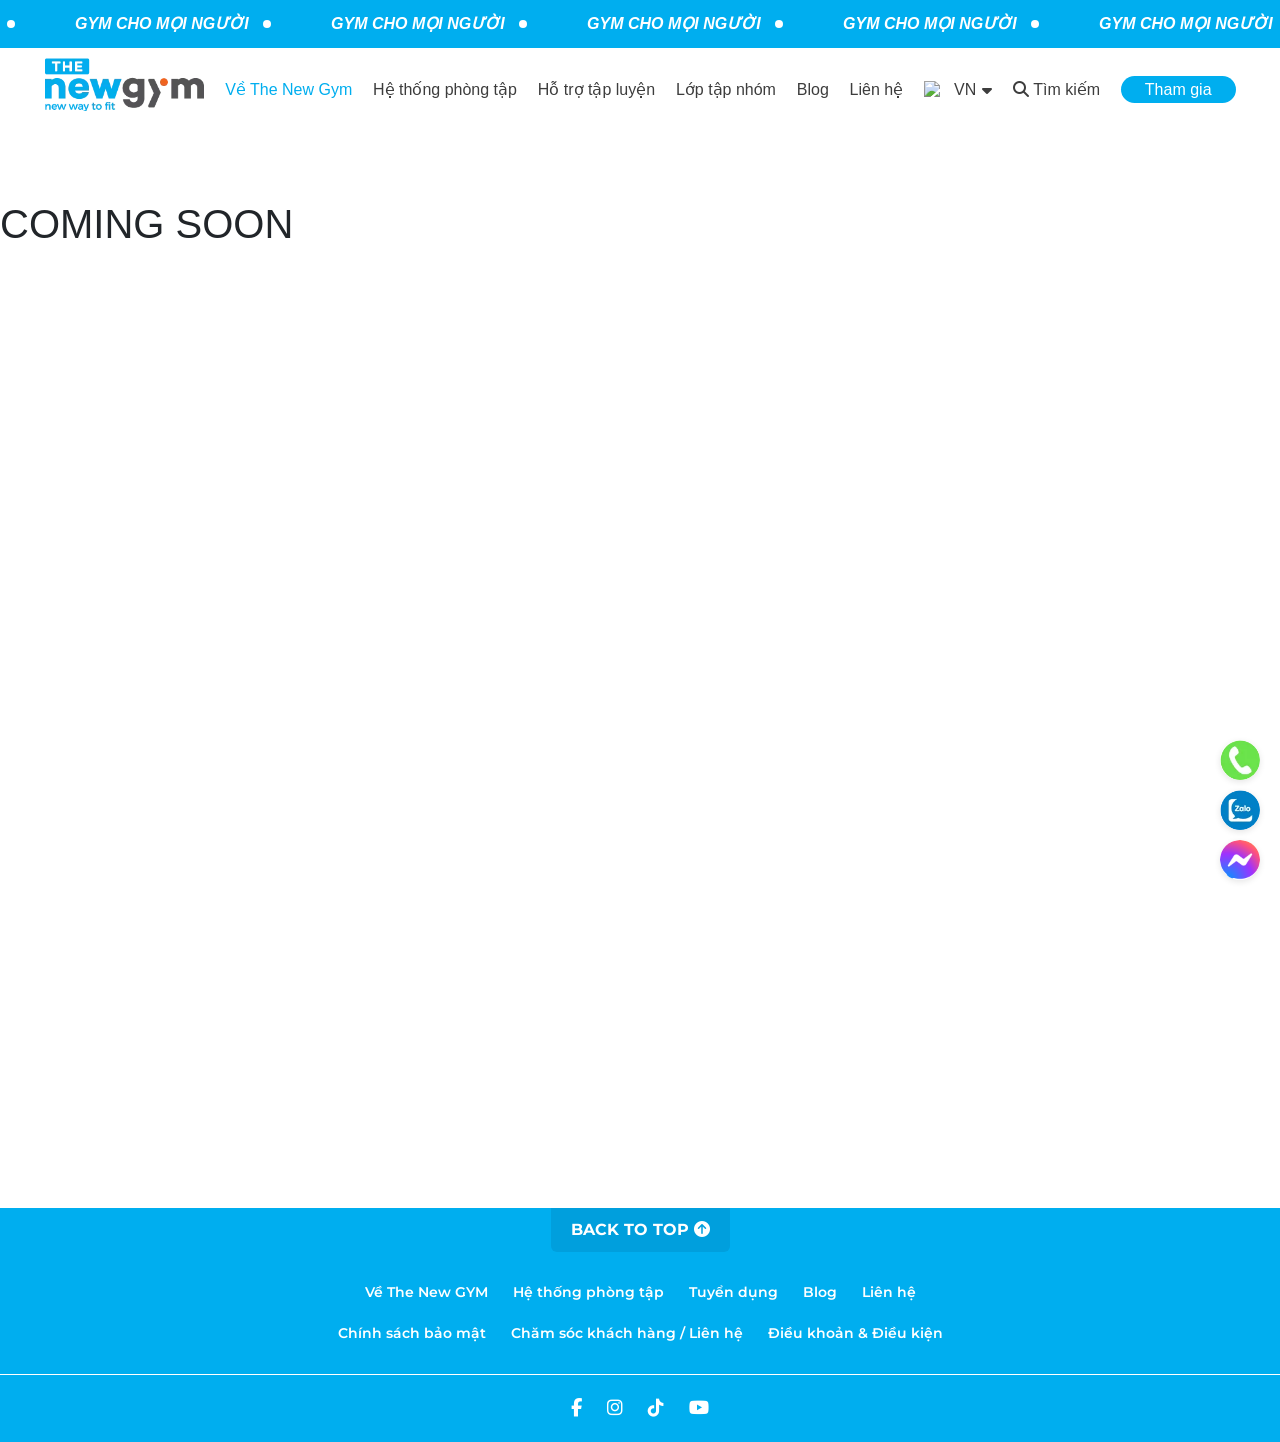
==== presentation/about.html @ 523dbd5c "Change something 1" ====
<!DOCTYPE html>
<html lang="en">
<head>
    <meta charset="UTF-8">
    <meta name="viewport" content="width=device-width, initial-scale=1.0">
    <link rel="icon" href="../assets/images/icon.jpg" type="image/x-icon">
    <title>Về The New Gym - The New Gym</title>
    <link rel="stylesheet" href="https://cdn.jsdelivr.net/npm/bootstrap@4.3.1/dist/css/bootstrap.min.css" integrity="sha384-ggOyR0iXCbMQv3Xipma34MD+dH/1fQ784/j6cY/iJTQUOhcWr7x9JvoRxT2MZw1T" crossorigin="anonymous">
    <link rel="stylesheet" href="../assets/css/main.css">
    <link rel="stylesheet" href="../assets/css/index.css">
    <!-- font -->
    <link rel="preconnect" href="https://fonts.googleapis.com">
    <link rel="preconnect" href="https://fonts.gstatic.com" crossorigin>
    <link href="https://fonts.googleapis.com/css2?family=Montserrat:ital,wght@0,100..900;1,100..900&display=swap" rel="stylesheet">
    <!-- icon -->
    <link rel="stylesheet" href="https://cdnjs.cloudflare.com/ajax/libs/font-awesome/6.7.2/css/all.min.css">
</head>
<body>
    <!-- Header -->
    <div class="containerNavbar">
        <div class="containerNavbar-banner">
            <ul class="containerNavbar-banner__list">
                <li class="containerNavbar-banner__list-item">GYM CHO MỌI NGƯỜI</li>
                <li class="containerNavbar-banner__list-item">GYM CHO MỌI NGƯỜI</li>
                <li class="containerNavbar-banner__list-item">GYM CHO MỌI NGƯỜI</li>
                <li class="containerNavbar-banner__list-item">GYM CHO MỌI NGƯỜI</li>
                <li class="containerNavbar-banner__list-item">GYM CHO MỌI NGƯỜI</li>
            </ul>
        </div>

        <div class="containerNavbar__navbar">
            <div class="containerNavbar__navbar-logo">
                <a href="../index.html">
                    <img src="../assets/images/logo.jpg" alt="Logo" class="containerNavbar__navbar-logo-img">
                </a>
            </div>

            <span class="containerNavbar__navbar-menu-list-item active"><a href="../presentation/about.html">Về The New Gym</a></span>
            <span class="containerNavbar__navbar-menu-list-item"><a href="../presentation/room.html">Hệ thống phòng tập</a></span>
            <span class="containerNavbar__navbar-menu-list-item"><a href="../presentation/support.html">Hỗ trợ tập luyện</a></span>
            <span class="containerNavbar__navbar-menu-list-item"><a href="../presentation/group.html">Lớp tập nhóm</a></span>
            <span class="containerNavbar__navbar-menu-list-item"><a href="../presentation/blog.html">Blog</a></span>
            <span class="containerNavbar__navbar-menu-list-item"><a href="../presentation/contact.html">Liên hệ</a></span>
            <span class="containerNavbar__navbar-menu-list-item vn">
                <a href="#">
                    <span class="lang-icon">
                        <img class="wpml-ls-flag" src="https://thenewgym.vn/wp-content/plugins/sitepress-multilingual-cms/res/flags/vi.svg" alt="VN flag" width="24" height="18">
                        <span>VN</span>
                        <i class="fas fa-caret-down"></i>
                    </span>
                </a>
            </span>
            
            <span class="divEn">
                <a href="#">
                    <span class="lang-icon">
                        <img class="wpml-ls-flag" src="https://thenewgym.vn/wp-content/plugins/sitepress-multilingual-cms/res/flags/en.svg" alt="" width="24" height="18">
                        <span>EN</span>
                    </span>
                </a>
            </span>

            <span class="containerNavbar__navbar-menu-list-item"><a href="../presentation/find.html">
                <i class="fa-solid fa-magnifying-glass"></i>
                Tìm kiếm</a>
            </span>

            <span class="containerNavbar__navbar-menu-list-item">
                <a class="containerNavbar__navbar-menu-list-item-btn" href="../presentation/join.html">
                    Tham gia
                </a>
            </span>

        </div>
    </div>

    <!-- Main -->
    <h1 style="height: 1000px; margin-top: 200px;">COMING SOON</h1>

    <!-- Footer -->
    <footer>
        <div class="containerFooter">
            <div id="backToTop" class="containerFooter__up">
                BACK TO TOP <i class="fas fa-arrow-circle-up"></i>
            </div>


            <div class="containerFooter__info">
                <div class="containerFooter__info-about">
                    <a href="#" class="containerFooter__info-about-item">Về The New GYM</a>
                    <a href="#" class="containerFooter__info-about-item">Hệ thống phòng tập</a>
                    <a href="#" class="containerFooter__info-about-item">Tuyển dụng</a>
                    <a href="#" class="containerFooter__info-about-item">Blog</a>
                    <a href="#" class="containerFooter__info-about-item">Liên hệ</a>
                </div>

                <div class="containerFooter__info-policy">
                    <a href="#" class="containerFooter__info-policy-item">Chính sách bảo mật</a>
                    <a href="#" class="containerFooter__info-about-item">Chăm sóc khách hàng / Liên hệ</a>
                    <a href="#" class="containerFooter__info-about-item">Điều khoản & Điều kiện</a>
                </div>
            </div>

            <div class="containerFooter__social">
                <div class="containerFooter__social-list">
                    <a href="#" class="containerFooter__social-item"><i class="fab fa-facebook-f"></i></a>
                    <a href="#" class="containerFooter__social-item"><i class="fab fa-instagram"></i></a>
                    <a href="#" class="containerFooter__social-item"><i class="fab fa-tiktok"></i></a>
                    <a href="#" class="containerFooter__social-item"><i class="fab fa-youtube"></i></a>
                </div>
            </div>
    </footer>

    <div class="floating-contact">
        <a href="#" target="_blank" class="icon phone">
            <img src="../assets/images/icons/phone.jpg" alt="Phone" />
        </a>
        <a href="#" target="_blank" class="icon zalo">
            <img src="../assets/images/icons/zalo.jpg" alt="Zalo" />
        </a>
        <a href="#" target="_blank" class="icon messenger">
            <img src="../assets/images/icons/messenger.jpg" alt="Messenger" />
        </a>
    </div>

    <script>
       document.getElementById("backToTop").addEventListener("click", function () {
        let scrollStep = -window.scrollY / 50;
        let scrollInterval = setInterval(function () {
                if (window.scrollY != 0) {
                    window.scrollBy(0, scrollStep);
                } else {
                    clearInterval(scrollInterval);
                }
            }, 10);
        });
    </script>
</body>
</html>
---- assets/css/main.css ----
*{
    padding: 0;
    margin: 0;
    box-sizing: border-box;
}

html {
    font-family: "Montserrat", sans-serif !important;
    scroll-behavior: smooth;
}

:root {
    --primary-color: #00aeef;
    --second-color: #99c100;
    --text-color: #3d3d3d;
    --white-color: #ffffff;
    --black-color: #000000;
}

select:focus,
select:active {
  outline: none;
  background-color: white !important;
  color: black !important;
}

.btnPrimary {
    background-color: var(--primary-color);
    color: var(--white-color);
    padding: 5px 24px;
    border-radius: 999px;
    font-weight: 500;
}

.btnPrimary:hover {
    background-color: var(--second-color);
    color: var(--white-color);
    text-decoration: none;
}

.btnPrimary.normal {
    background-color: var(--white-color);
    color: var(--primary-color);
}

.btnPrimary.normal:hover {
    background-color: var(--second-color);
    color: var(--white-color);
    text-decoration: none;
}

/* Nav */
/* Navbar */
.containerNavbar {
    display: block;
    height: 125px;
    position: fixed;
    top: 0px;
    z-index: 100;
    width: 100%;
}

.containerNavbar-banner__list {
    display: flex;
    padding: 20px 0;
    justify-content: space-around;
    font-style: italic;
    background-color: var(--primary-color);
    color: var(--white-color);
    font-weight: bold;
    list-style: none;
    line-height: 0.5;
    margin-bottom: 0;
}

.containerNavbar-banner__list-item {
    display: flex;
    gap: 60px;
}

.containerNavbar-banner__list-item::before {
    display: block;
    border-radius: 999999px;
    background-color: #fff;
    width: 7.6px;
    height: 7.6px;
    content: "";
}

.containerNavbar__navbar {
    display: flex;
    width: 100%;
    padding: 10px 34px;
    justify-content: space-around;
    background-color: var(--white-color);
}

.containerNavbar__navbar-logo-img {
    width: 160px;
    height: 53px;
    object-fit: contain;
}

.divEn {
    display: none;
}

.containerNavbar__navbar-menu-list-item.active a {
  color: var(--primary-color);
}

.containerNavbar__navbar-menu-list-item.vn {
    position: relative;
}

.divEn {
    display: none;
    position: absolute;
    top: 82%;
    right: 20%;
    background: var(--white-color);
    border: 1px solid #ddd;
    border-radius: 4px;
    min-width: 60px;
    box-shadow: 0 2px 8px rgba(0,0,0,0.08);
    z-index: 10;
    padding: 4px 0;
    text-align: center;
}

.divEn a:hover {
    text-decoration: none;
}

.divEn::before {
    content: "";
    display: block;
    position: absolute;
    top: -18%;
    left: 0;
    width: 100%;
    height: 15px;
    background: transparent;
    pointer-events: auto;
}

.containerNavbar__navbar-menu-list-item.vn:hover + .divEn,
.divEn:hover {
    display: block;
}

.divEn a {
    display: block;
    padding: 6px 12px;
    color: var(--text-color);
    text-decoration: none;
}

.divEn a:hover {
    background: #f5f5f5;
}


.containerNavbar__navbar-menu-list-item a {
    text-decoration: none;
    color: var(--text-color);
    line-height: 4;
    font-weight: 500;
}

.containerNavbar__navbar-menu-list-item a:hover {
    color: var(--primary-color);
    text-decoration: none;
    cursor: pointer;
}

.containerNavbar__navbar-menu-list-item-btn{
    background-color: var(--primary-color);
    color: var(--white-color) !important;
    padding: 5px 24px;
    border-radius: 999px;
}

.containerNavbar__navbar-menu-list-item-btn:hover {
    background-color: var(--second-color);
    text-decoration: none;
}

.lang-icon {
  display: flex;
  align-items: center;
  gap: 6px; 
}

.lang-icon img {
  display: inline-block;
  vertical-align: middle;
}

/* Footer */
/* Footer */
footer {
  background-color: #00aeef; 
  color: white;
  text-align: center;
  padding-bottom: 20px;
  font-family: 'Montserrat', sans-serif;
}

.containerFooter__up {
  background-color: #009fdd;
  display: inline-block;
  padding: 10px 20px;
  border-bottom-left-radius: 6px;
  border-bottom-right-radius: 6px;
  font-weight: bold;
  margin-bottom: 30px;
  cursor: pointer;
}

.containerFooter__info {
  display: flex;
  flex-direction: column;
  gap: 20px;
  align-items: center;
  padding-bottom: 30px;
  border-bottom: 1px solid var(--white-color);
}

.containerFooter__info-about,
.containerFooter__info-policy {
  display: flex;
  flex-wrap: wrap;
  gap: 25px;
  justify-content: center;
}

.containerFooter__info-about-item,
.containerFooter__info-policy-item {
  color: white;
  text-decoration: none;
  font-weight: 600;
  font-size: 14px;
}

.containerFooter__info-about-item:hover,
.containerFooter__info-policy-item:hover {
  text-decoration: none;
  color: var(--second-color);
}

.containerFooter__social {
  margin-top: 20px;
}

.containerFooter__social-list {
  display: flex;
  justify-content: center;
  gap: 25px;
}

.containerFooter__social-item {
  color: white;
  font-size: 18px;
  transition: transform 0.2s ease;
}

.containerFooter__social-item:hover {
  transform: scale(1.2);
}

/* Multibar */
.floating-contact {
  position: fixed;
  bottom: -50px;
  right: 20px;
  transform: translateY(-50%);
  z-index: 999;
  display: flex;
  flex-direction: column;
  gap: 10px;
}

.floating-contact .icon {
  width: 40px;
  height: 40px;
  display: flex;
  justify-content: center;
  align-items: center;
  background-color: transparent;
  padding: 0;
  border-radius: 50%;
  overflow: hidden;
  box-shadow: 0 2px 6px rgba(0, 0, 0, 0.1);
  transition: transform 0.2s ease;
}

.floating-contact .icon img {
  width: 100%;
  height: 100%;
  object-fit: cover;
}

.floating-contact .icon:hover {
  transform: scale(1.1);
}
---- assets/css/index.css ----
/* Main */
.containerFirst-banner {
    margin-top: 120px;
    width: 100%;
}

.containerFirst-content {
    display: flex;
    flex-direction: column;
    position: relative;
    background-color: #e0f6fe;
    height: auto;
}

.containerFirst-content__address {
    display: block;
    padding: 20px 17px;
    position: absolute;
    background: linear-gradient(180deg, #057b9f -32.73%, #00aeef 57.27%, #00aeef 108.51%, #057b9f 140.65%);
    border-radius: 8px;
    top: -64px;
    left: 50%;
    transform: translateX(-50%);
    width: 470px;
    height: auto;
    text-align: center;
}

.containerFirst-content__address-title {
    color: var(--white-color);
}

.containerFirst-content__address-selectMenu {
    display: flex;
    margin-top: 10px;
    padding: 12px 17px;
    background-color: var(--white-color);
    border-radius: 999px;
}

.containerFirst-content__address-select {
    border: none;
    border-radius: 999px;
    flex: 1;
    margin-right: 10px;
}

.containerFirst-content__slogan {
    margin: 90px 280px 0;
    padding: 0 75px;
    text-align: center;
}

.containerFirst-content__slogan-title {
    font-weight: 700;
    color: #525252;
}

.containerFirst-content__slogan-des {
    font-size: 14px;
    text-align: center;
    text-justify: inter-word;
}


.containerFirst-content__package.row {
    margin: 30px 280px 60px;
    padding: 0 75px;
    display: flex;
}

.containerFirst-content__package-item {
    display: block;
    padding: 20px;
    border: 1px solid #fff;
    background: linear-gradient(167deg, #013641 -41.96%, #009fc2 98.33%);
    color: var(--white-color);
    border-radius: 10px;
}

.containerFirst-content__package-item.normal {
    background: var(--white-color);
    border: 1px solid var(--black-color);
    color: var(--text-color);
}

.containerFirst-content__package-item-head {
    display: flex;
    width: 100%;
    font-weight: 500;
    justify-content: space-between;
    margin-bottom: 30px;
}

.containerFirst-content__package-item-head-title {
    font-size: 30px;
    flex: 1;
}

.containerFirst-content__package-item-head-des {
    display: flex;
    align-items: center;
    padding: 3px 6px;
    color: var(--black-color);
    background-color: var(--second-color);
    font-size: 12px;
    border-radius: 4px;
    position: relative;
    top: 8px;
}

.containerFirst-content__package-item-body-price-number,
.containerFirst-content__package-item-body-price-unit {
    font-size: 34px;
    color: var(--second-color);
    font-weight: 500;
}

.containerFirst-content__package-item-body-price-unit {
    position: relative;
    top: -10px;
    font-size: 24px;
}

.containerFirst-content__package-item-body-des {
    display: flex;
    align-items: center;
    justify-content: center;
    border-top: 1px solid var(--white-color);
    border-bottom: 1px solid var(--white-color);
    margin: 17px 0;
    font-size: 14px;
    margin-bottom: 0;
}

.containerFirst-content__package-item-body-des.normal {
    border-top: 1px solid var(--black-color);
    border-bottom: 1px solid var(--black-color);
    padding: 10px 0;
}

.containerFirst-content__package-item-footer {
    margin-top: 20px;
    display: flex;
    justify-content: space-between;
    align-items: center;
}

.containerFirst-content__package-item-footer-detail {
    color: var(--white-color);
}

.containerFirst-content__package-item-footer-detail.normal {
    color: var(--black-color);
}

.containerFirst-content__package-item-footer-detail:hover {
    color: var(--second-color);
}

.containerSecond-content {
    padding: 40px 0 51px;
    display: flex;
    flex-direction: column;
    width: 100%;
    align-items: center;
}

.containerSecond-content__item {
    display: flex;
    width: 1000px;
    margin: 0 60px 70px;
    padding: 0 17px;
}

.containerSecond-content__item:last-child {
    margin-bottom: 10px;
}

.containerSecond-content__item.reverse {
    flex-direction: row-reverse;
}

.containerSecond-content__item-des {
    display: flex;
    flex-direction: column;
    justify-content: center;
    flex: 1;
    padding: 0 50px;
}

.containerSecond-content__item-des-title {
    font-size: 28px;
    font-weight: 700;
    color: var(--text-color);
}

.containerSecond-content__item-des-content {
    color: #3d3d3d;
    font-size: 14px;
    margin: 20px 0;
}

.containerSecond-content__item-des-more {
    width: 131px;
    padding-bottom: 5px;
    border-bottom: 1px solid var(--primary-color);
    font-weight: 700;
}

.containerSecond-content__item-des-more-link:hover {
    text-decoration: none;
}


.containerSecond-content__item-img img {
    width: 350px;
    height: 350px;
    object-fit: cover;
    border-radius: 8px;
}
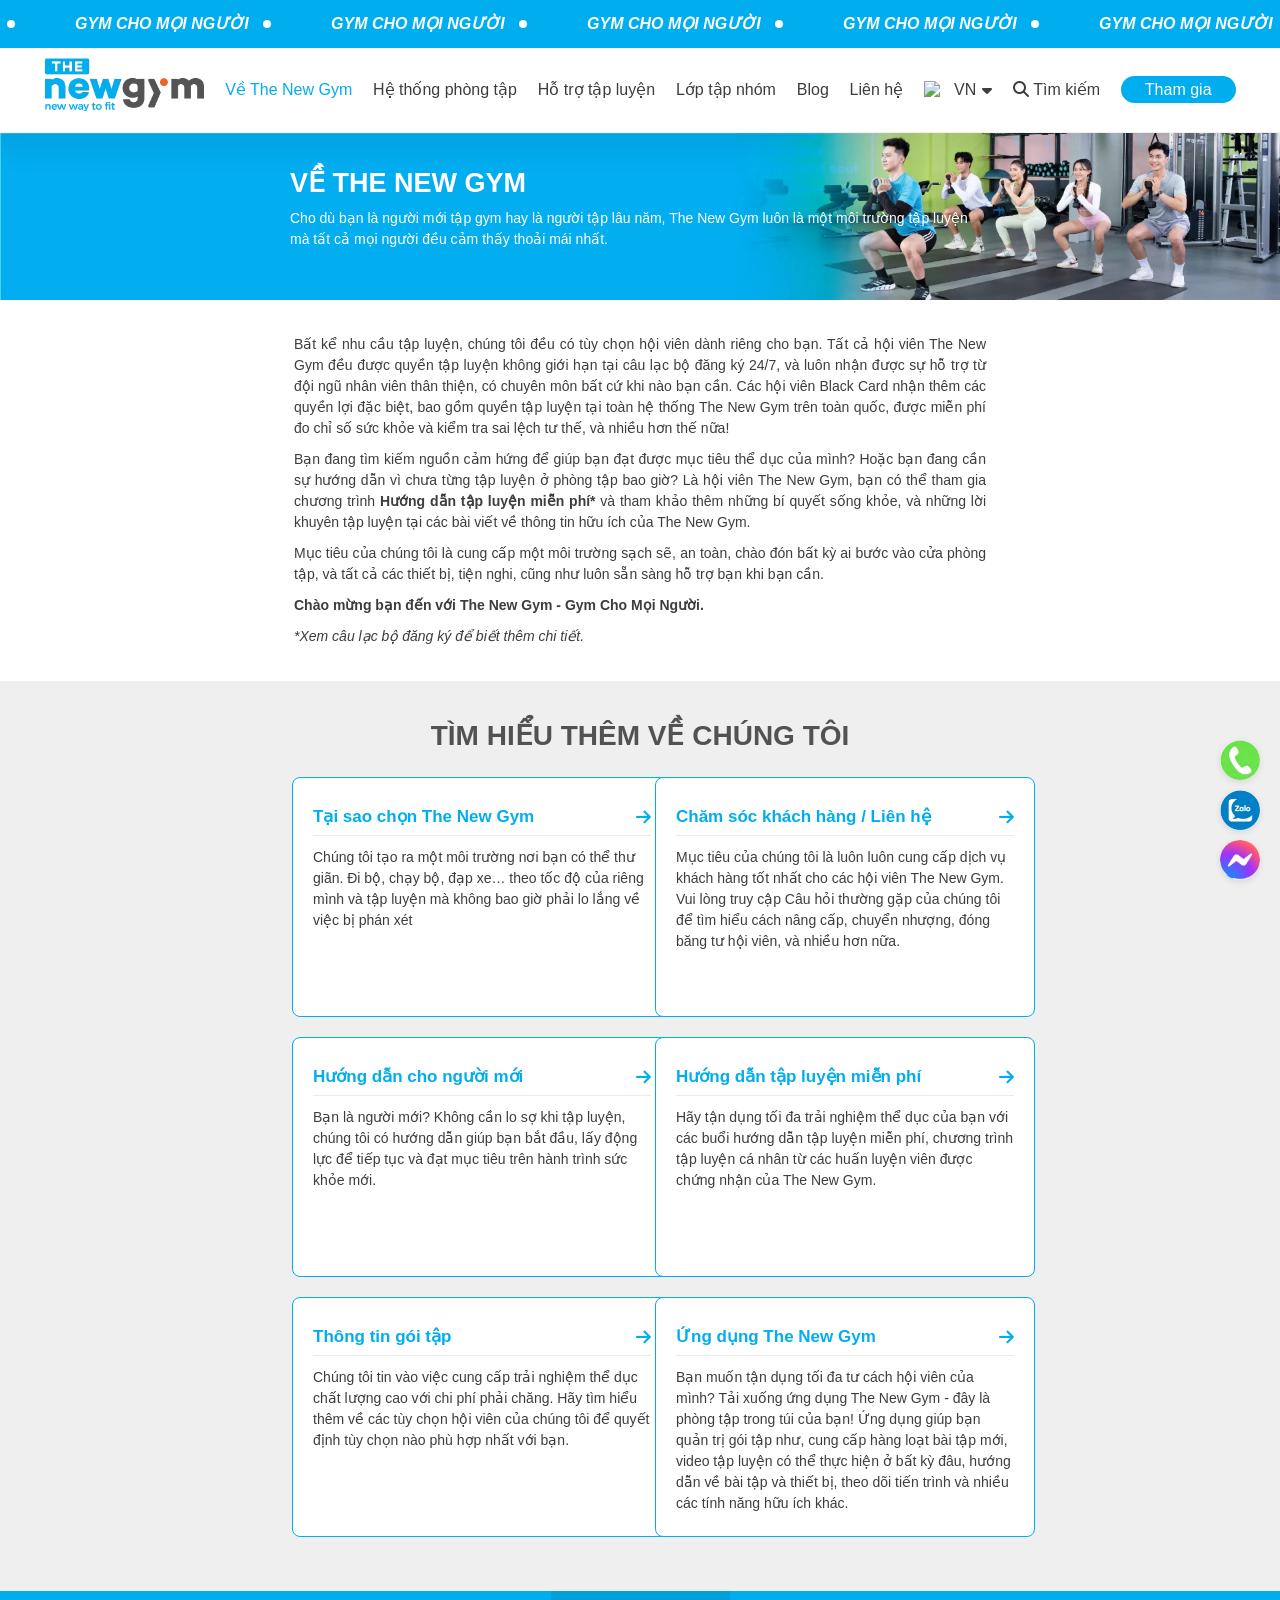
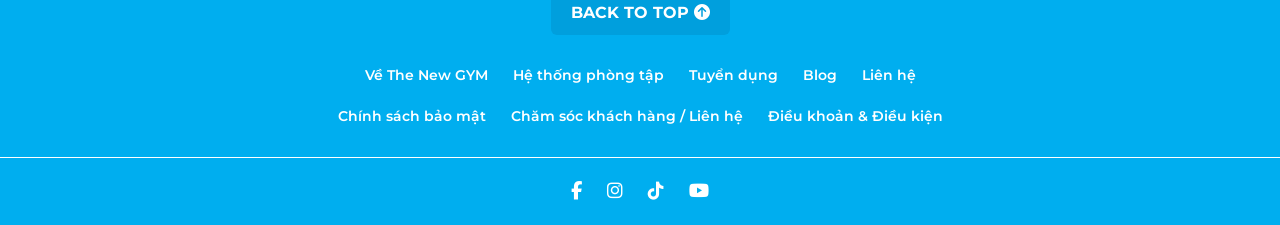
==== commit fb2f78a5: "Add About" ====
--- a/presentation/about.html
+++ b/presentation/about.html
@@ -7,7 +7,7 @@
     <title>Về The New Gym - The New Gym</title>
     <link rel="stylesheet" href="https://cdn.jsdelivr.net/npm/bootstrap@4.3.1/dist/css/bootstrap.min.css" integrity="sha384-ggOyR0iXCbMQv3Xipma34MD+dH/1fQ784/j6cY/iJTQUOhcWr7x9JvoRxT2MZw1T" crossorigin="anonymous">
     <link rel="stylesheet" href="../assets/css/main.css">
-    <link rel="stylesheet" href="../assets/css/index.css">
+    <link rel="stylesheet" href="../assets/css/about.css">
     <!-- font -->
     <link rel="preconnect" href="https://fonts.googleapis.com">
     <link rel="preconnect" href="https://fonts.gstatic.com" crossorigin>
@@ -75,7 +75,140 @@
     </div>
 
     <!-- Main -->
-    <h1 style="height: 1000px; margin-top: 200px;">COMING SOON</h1>
+    <div class="containerNewGym">
+        <div class="containerFirst">
+            <div class="containerFirst__banner">
+                <img src="../assets/images/about/about.jpg" alt="Banner" class="containerFirst__banner-img">
+            </div>
+
+            <div class="containerFirst__content">
+                <h1 class="containerFirst-content__title">VỀ THE NEW GYM</h1>
+                <p class="containerFirst-content__text">
+                    Cho dù bạn là người mới tập gym hay là người tập lâu năm, The New Gym luôn là một môi trường tập luyện mà tất cả mọi người đều cảm thấy thoải mái nhất.
+                </p>
+            </div>
+        </div>
+
+        <div class="containerSecond">
+            <p class="containerSecond__text">
+                Bất kể nhu cầu tập luyện, chúng tôi đều có tùy chọn hội viên dành riêng cho bạn. Tất cả hội viên The New Gym đều được quyền tập luyện không giới hạn tại câu lạc bộ đăng ký 24/7, và luôn nhận được sự hỗ trợ từ đội ngũ nhân viên thân thiện, có chuyên môn bất cứ khi nào bạn cần. Các hội viên Black Card nhận thêm các quyền lợi đặc biệt, bao gồm quyền tập luyện tại toàn hệ thống The New Gym trên toàn quốc, được miễn phí đo chỉ số sức khỏe và kiểm tra sai lệch tư thế, và nhiều hơn thế nữa!
+            </p>
+
+            <p class="containerSecond__text">
+                Bạn đang tìm kiếm nguồn cảm hứng để giúp bạn đạt được mục tiêu thể dục của mình? Hoặc bạn đang cần sự hướng dẫn vì chưa từng tập luyện ở phòng tập bao giờ? Là hội viên The New Gym, bạn có thể tham gia chương trình <b>Hướng dẫn tập luyện miễn phí*</b> và tham khảo thêm những bí quyết sống khỏe, và những lời khuyên tập luyện tại các bài viết về thông tin hữu ích của The New Gym.
+            </p>
+
+            <p class="containerSecond__text">
+                Mục tiêu của chúng tôi là cung cấp một môi trường sạch sẽ, an toàn, chào đón bất kỳ ai bước vào cửa phòng tập, và tất cả các thiết bị, tiện nghi, cũng như luôn sẵn sàng hỗ trợ bạn khi bạn cần.
+            </p>
+
+            <p class="containerSecond__text">
+                <b>Chào mừng bạn đến với The New Gym - Gym Cho Mọi Người.</b>
+            </p>
+
+            <p class="containerSecond__text">
+                <i>*Xem câu lạc bộ đăng ký để biết thêm chi tiết.</i>
+            </p>
+        </div>
+
+        <div class="containerThird">
+            <div class="containerThird__title">
+                <span>TÌM HIỂU THÊM VỀ CHÚNG TÔI</span>
+            </div>
+
+            <div class="containerThird__package row">
+                <div class="col-lg-6">
+                    <div class="containerThird__package-item">
+                        <div class="containerThird__package-item-head">
+                            <p class="containerThird__package-iten-head-p">Tại sao chọn The New Gym</p>
+                            <i class="fas fa-arrow-right"></i>
+                        </div>
+
+                        <div class="containerThird__package-item-body">
+                            <p class="containerThird__package-item-body-text">
+                                Chúng tôi tạo ra một môi trường nơi bạn có thể thư giãn. Đi bộ, chạy bộ, đạp xe… theo tốc độ của riêng mình và tập luyện mà không bao giờ phải lo lắng về việc bị phán xét
+                            </p>
+                        </div>
+                    </div>
+                </div>
+
+                <div class="col-lg-6">
+                    <div class="containerThird__package-item">
+                        <div class="containerThird__package-item-head">
+                            <p class="containerThird__package-iten-head-p">Chăm sóc khách hàng / Liên hệ</p>
+                            <i class="fas fa-arrow-right"></i>
+                        </div>
+
+                        <div class="containerThird__package-item-body">
+                            <p class="containerThird__package-item-body-text">
+                                Mục tiêu của chúng tôi là luôn luôn cung cấp dịch vụ khách hàng tốt nhất cho các hội viên The New Gym. Vui lòng truy cập Câu hỏi thường gặp của chúng tôi để tìm hiểu cách nâng cấp, chuyển nhượng, đóng băng tư hội viên, và nhiều hơn nữa.
+                            </p>
+                        </div>
+                    </div>
+                </div>
+
+                <div class="col-lg-6">
+                    <div class="containerThird__package-item">
+                        <div class="containerThird__package-item-head">
+                            <p class="containerThird__package-iten-head-p">Hướng dẫn cho người mới</p>
+                            <i class="fas fa-arrow-right"></i>
+                        </div>
+
+                        <div class="containerThird__package-item-body">
+                            <p class="containerThird__package-item-body-text">
+								Bạn là người mới? Không cần lo sợ khi tập luyện, chúng tôi có hướng dẫn giúp bạn bắt đầu, lấy động lực để tiếp tục và đạt mục tiêu trên hành trình sức khỏe mới.
+                            </p>
+                        </div>
+                    </div>
+                </div>
+
+                <div class="col-lg-6">
+                    <div class="containerThird__package-item">
+                        <div class="containerThird__package-item-head">
+                            <p class="containerThird__package-iten-head-p">Hướng dẫn tập luyện miễn phí</p>
+                            <i class="fas fa-arrow-right"></i>
+                        </div>
+
+                        <div class="containerThird__package-item-body">
+                            <p class="containerThird__package-item-body-text">
+								Hãy tận dụng tối đa trải nghiệm thể dục của bạn với các buổi hướng dẫn tập luyện miễn phí, chương trình tập luyện cá nhân từ các huấn luyện viên được chứng nhận của The New Gym.							                            
+                            </p>
+                        </div>
+                    </div>
+                </div>
+
+                <div class="col-lg-6">
+                    <div class="containerThird__package-item">
+                        <div class="containerThird__package-item-head">
+                            <p class="containerThird__package-iten-head-p">Thông tin gói tập</p>
+                            <i class="fas fa-arrow-right"></i>
+                        </div>
+
+                        <div class="containerThird__package-item-body">
+                            <p class="containerThird__package-item-body-text">
+								Chúng tôi tin vào việc cung cấp trải nghiệm thể dục chất lượng cao với chi phí phải chăng. Hãy tìm hiểu thêm về các tùy chọn hội viên của chúng tôi để quyết định tùy chọn nào phù hợp nhất với bạn.							
+                            </p>
+                        </div>
+                    </div>
+                </div>
+
+                <div class="col-lg-6">
+                    <div class="containerThird__package-item">
+                        <div class="containerThird__package-item-head">
+                            <p class="containerThird__package-iten-head-p">Ứng dụng The New Gym</p>
+                            <i class="fas fa-arrow-right"></i>
+                        </div>
+
+                        <div class="containerThird__package-item-body">
+                            <p class="containerThird__package-item-body-text">
+								Bạn muốn tận dụng tối đa tư cách hội viên của mình? Tải xuống ứng dụng The New Gym - đây là phòng tập trong túi của bạn! Ứng dụng giúp bạn quản trị gói tập như, cung cấp hàng loạt bài tập mới, video tập luyện có thể thực hiện ở bất kỳ đâu, hướng dẫn về bài tập và thiết bị, theo dõi tiến trình và nhiều các tính năng hữu ích khác.
+                            </p>
+                        </div>
+                    </div>
+                </div>
+            </div>
+        </div>
+    </div>
 
     <!-- Footer -->
     <footer>
--- a/assets/css/main.css
+++ b/assets/css/main.css
@@ -54,6 +54,7 @@
 .containerNavbar {
     display: block;
     height: 125px;
+    box-shadow: 4px 4px 32px 16px rgba(0, 0, 0, .08);
     position: fixed;
     top: 0px;
     z-index: 100;
--- a/assets/css/about.css
+++ b/assets/css/about.css
@@ -0,0 +1,117 @@
+/* Container First */
+.containerFirst {
+    margin-top: 133px;
+    width: 100%;
+    position: relative;
+}
+
+.containerFirst__banner-img {
+    width: 100%;
+    height: auto;
+}
+
+.containerFirst__content {
+    display: block;
+    width: 700px;
+    position: absolute;
+    margin-left: auto;
+    margin-right: auto;
+    color: var(--white-color);
+    position: absolute;
+    top: 50%;
+    left: 50%;
+    transform: translate(-50%, -50%);
+    z-index: 2;
+}
+
+.containerFirst-content__title {
+    font-size: 27px;
+    font-weight: 700;
+}
+
+.containerFirst-content__text {
+    font-size: 14px;
+}
+
+/* Container Second */
+.containerSecond {
+    padding: 34px 17px;
+    margin: 0 60px;
+}
+
+.containerSecond__text {
+    padding: 0 17px;
+    margin: 0 200px;
+    text-align: justify;
+    font-size: 14px;
+    color: var(--text-color);
+    margin-bottom: 10px;
+}
+
+.containerSecond__text:last-child {
+    margin-bottom: 0;
+}
+
+/* Container Third */
+.containerThird {
+    padding: 34px 0;
+    background: #efefef;
+}
+
+.containerThird__title {
+    text-align: center;
+    font-size: 28px;
+    font-weight: 700;
+    color: #525252;
+    margin-bottom: 20px;
+}
+
+.containerThird__package {
+    margin: 0 260px;
+    padding: 0 17px;
+}
+
+.containerThird__package-item {
+    padding: 20px;
+    width: 380px;
+    height: 240px;
+    border-radius: 8px;
+    border: 1px solid var(--primary-color);
+    background-color: var(--white-color);
+    margin-bottom: 20px;
+}
+
+.containerThird__package-item:hover {
+    border: 1px solid var(--second-color);
+    cursor: pointer;
+}
+
+.containerThird__package-item:hover > .containerThird__package-item-head {
+    color: var(--second-color);
+}
+
+.containerThird__package-item-head {
+    padding: 6px 0;
+    display: flex;
+    justify-content: space-between;
+    align-items: center;
+    font-size: 17px;
+    font-weight: 700;
+    color: var(--primary-color);
+    border-bottom: 1px solid #ebebeb;
+}
+
+.containerThird__package-iten-head-p {
+    margin-bottom: 0;
+}
+
+.containerThird__package-item-body {
+    margin-top: 10px;
+    padding-top: 1px;
+}
+
+.containerThird__package-item-body-text {
+    font-size: 14px;
+    color: var(--text-color);
+}
+
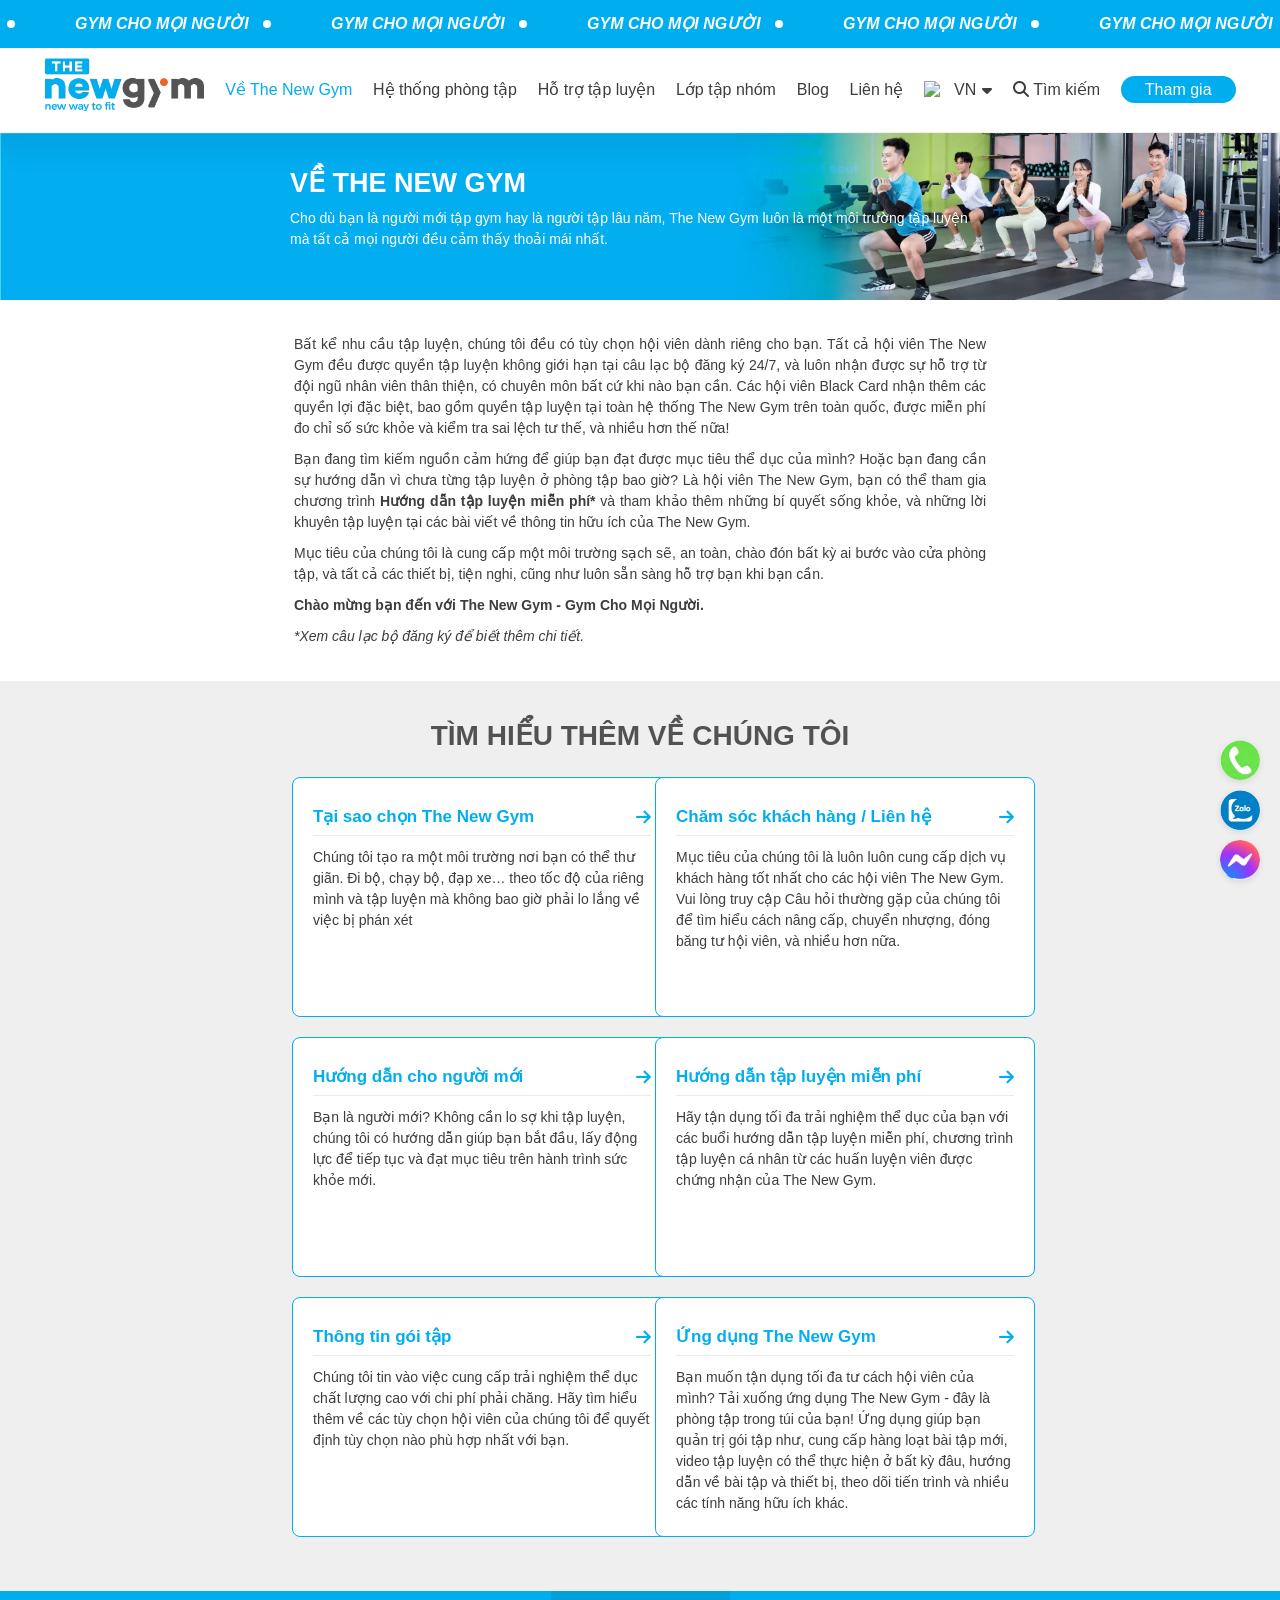
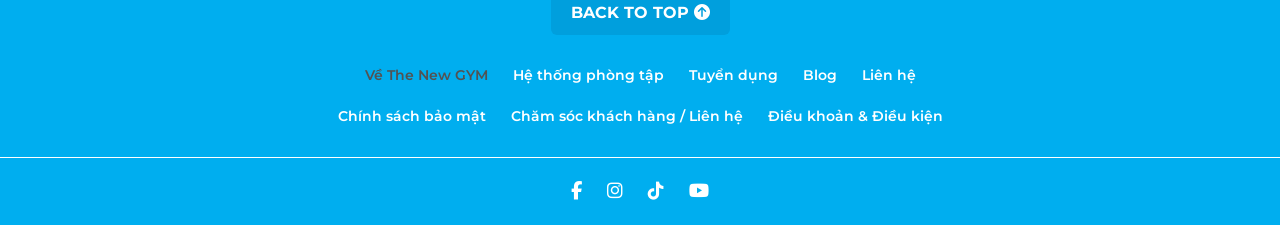
==== commit 8bc8f877: "Add Group" ====
--- a/presentation/about.html
+++ b/presentation/about.html
@@ -220,8 +220,8 @@
 
             <div class="containerFooter__info">
                 <div class="containerFooter__info-about">
-                    <a href="#" class="containerFooter__info-about-item">Về The New GYM</a>
-                    <a href="#" class="containerFooter__info-about-item">Hệ thống phòng tập</a>
+                    <a href="#" class="containerFooter__info-about-item active">Về The New GYM</a>
+                    <a href="./room.html" class="containerFooter__info-about-item">Hệ thống phòng tập</a>
                     <a href="#" class="containerFooter__info-about-item">Tuyển dụng</a>
                     <a href="#" class="containerFooter__info-about-item">Blog</a>
                     <a href="#" class="containerFooter__info-about-item">Liên hệ</a>
--- a/assets/css/main.css
+++ b/assets/css/main.css
@@ -13,6 +13,7 @@
     --primary-color: #00aeef;
     --second-color: #99c100;
     --text-color: #3d3d3d;
+    --text-two-color: #525252;
     --white-color: #ffffff;
     --black-color: #000000;
 }
@@ -244,6 +245,10 @@
   font-size: 14px;
 }
 
+.containerFooter__info-about-item.active {
+  color: var(--text-two-color);
+}
+
 .containerFooter__info-about-item:hover,
 .containerFooter__info-policy-item:hover {
   text-decoration: none;
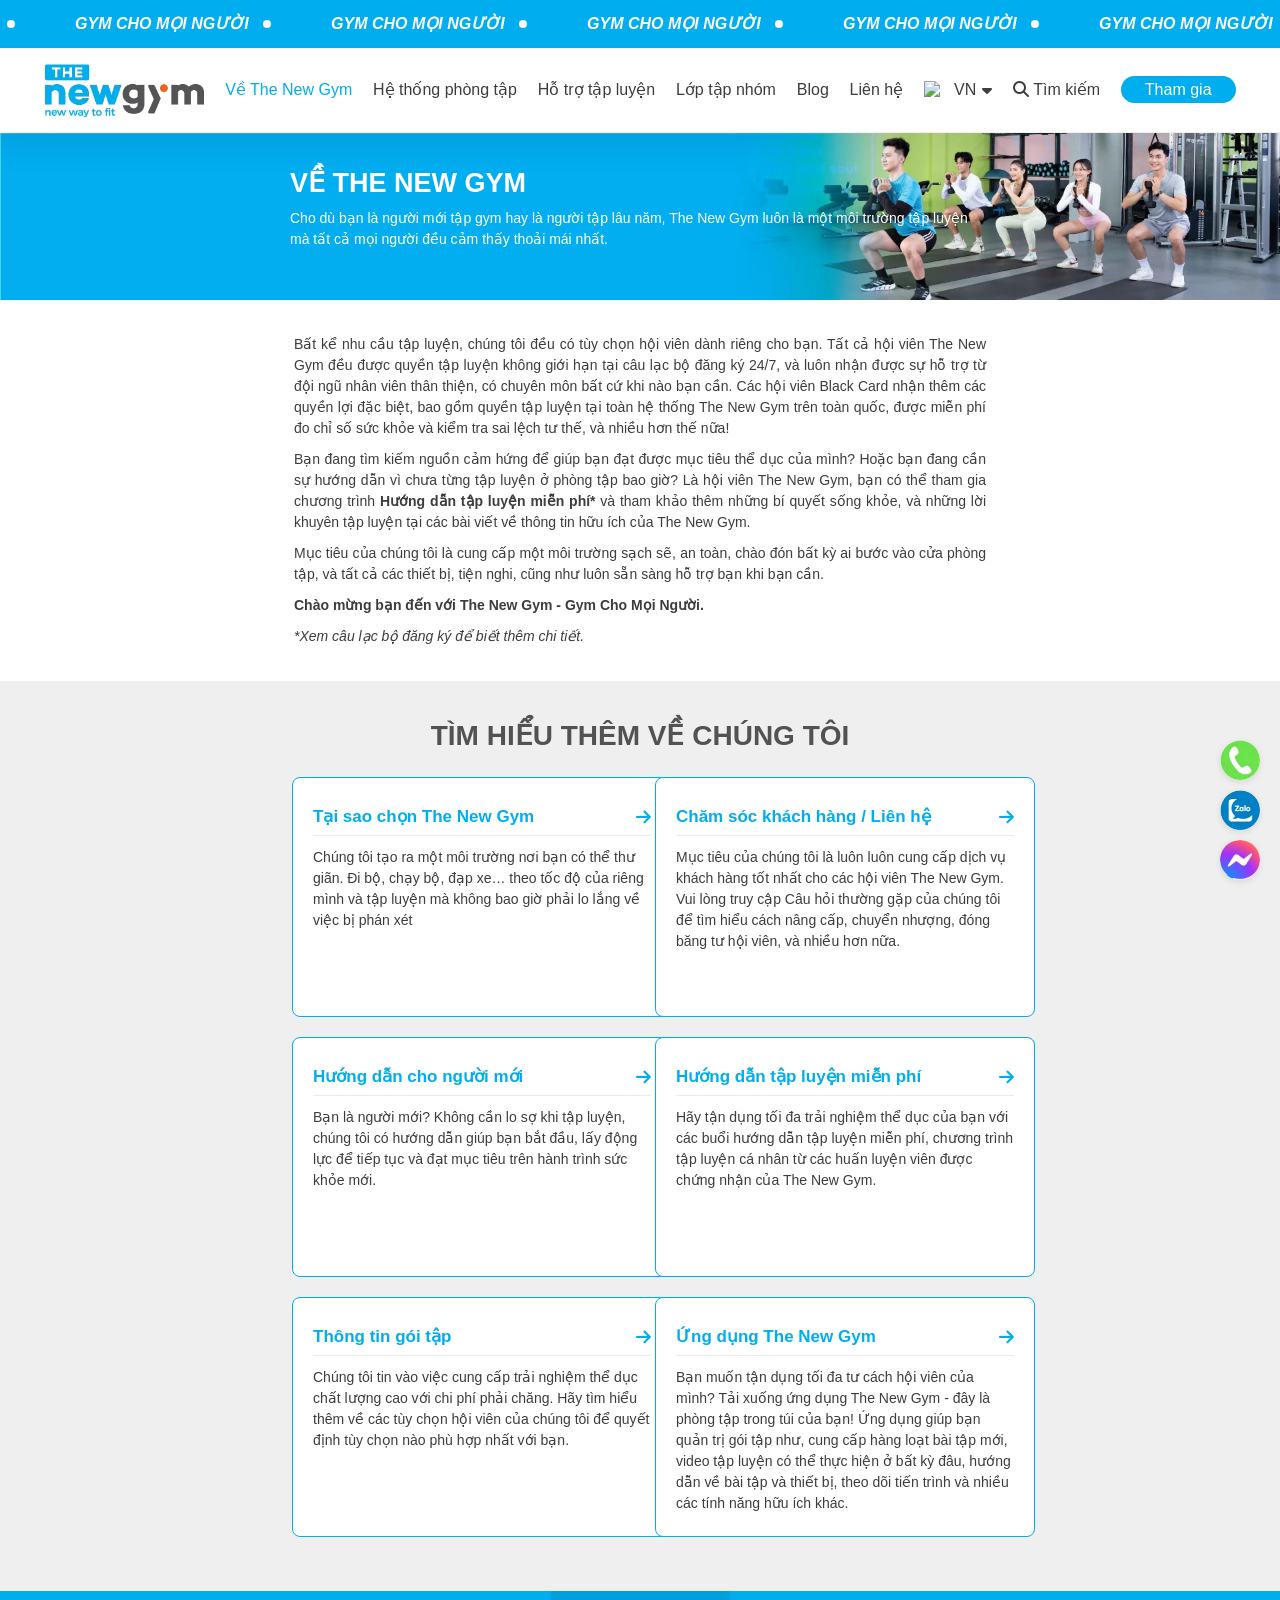
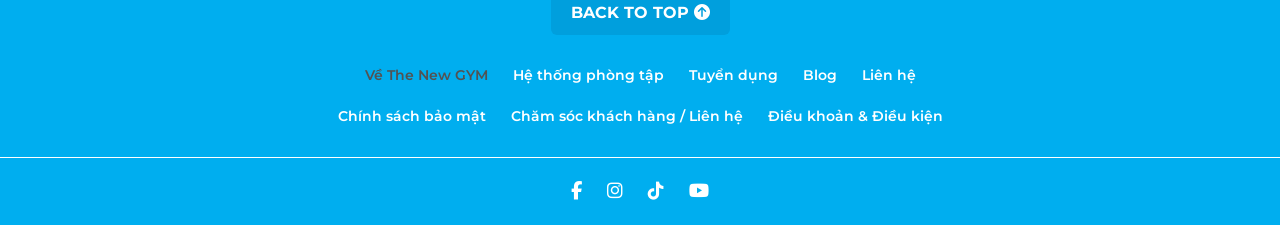
==== commit 2d02f43a: "Responsive About and Room" ====
--- a/presentation/about.html
+++ b/presentation/about.html
@@ -35,13 +35,13 @@
                 </a>
             </div>
 
-            <span class="containerNavbar__navbar-menu-list-item active"><a href="../presentation/about.html">Về The New Gym</a></span>
-            <span class="containerNavbar__navbar-menu-list-item"><a href="../presentation/room.html">Hệ thống phòng tập</a></span>
-            <span class="containerNavbar__navbar-menu-list-item"><a href="../presentation/support.html">Hỗ trợ tập luyện</a></span>
-            <span class="containerNavbar__navbar-menu-list-item"><a href="../presentation/group.html">Lớp tập nhóm</a></span>
-            <span class="containerNavbar__navbar-menu-list-item"><a href="../presentation/blog.html">Blog</a></span>
-            <span class="containerNavbar__navbar-menu-list-item"><a href="../presentation/contact.html">Liên hệ</a></span>
-            <span class="containerNavbar__navbar-menu-list-item vn">
+            <span class="containerNavbar__navbar-menu-list-item hiddenMobileTablet active"><a href="#">Về The New Gym</a></span>
+            <span class="containerNavbar__navbar-menu-list-item hiddenMobileTablet"><a href="./room.html">Hệ thống phòng tập</a></span>
+            <span class="containerNavbar__navbar-menu-list-item hiddenMobileTablet"><a href="./support.html">Hỗ trợ tập luyện</a></span>
+            <span class="containerNavbar__navbar-menu-list-item hiddenMobileTablet"><a href="./group.html">Lớp tập nhóm</a></span>
+            <span class="containerNavbar__navbar-menu-list-item hiddenMobileTablet"><a href="./blog.html">Blog</a></span>
+            <span class="containerNavbar__navbar-menu-list-item hiddenMobileTablet"><a href="./contact.html">Liên hệ</a></span>
+            <span class="containerNavbar__navbar-menu-list-item vn mlr-8px">
                 <a href="#">
                     <span class="lang-icon">
                         <img class="wpml-ls-flag" src="https://thenewgym.vn/wp-content/plugins/sitepress-multilingual-cms/res/flags/vi.svg" alt="VN flag" width="24" height="18">
@@ -60,18 +60,38 @@
                 </a>
             </span>
 
-            <span class="containerNavbar__navbar-menu-list-item"><a href="../presentation/find.html">
+            <span class="containerNavbar__navbar-menu-list-item mlr-8px hiddenMobile"><a href="../presentation/find.html">
                 <i class="fa-solid fa-magnifying-glass"></i>
                 Tìm kiếm</a>
             </span>
 
-            <span class="containerNavbar__navbar-menu-list-item">
+            <span class="containerNavbar__navbar-menu-list-item mlr-8px hiddenMobile">
                 <a class="containerNavbar__navbar-menu-list-item-btn" href="../presentation/join.html">
                     Tham gia
                 </a>
             </span>
 
-        </div>
+            <div class="containerNavbar__navbar-menu-list-item hiddenLaptop mlr-8px">
+                <div class="btnBar">
+                    <i class="fas fa-bars"></i>
+                </div>
+            </div>
+
+        </div>
+
+        <div class="mobile-menu hiddenLaptop">
+            <ul>
+                <li><a class="mobile-menu__active" href="#">Về The New Gym</a></li>
+                <li><a href="./room.html">Hệ thống phòng tập</a></li>
+                <li><a href="./support.html">Hỗ trợ tập luyện</a></li>
+                <li><a href="./group.html">Lớp tập nhóm</a></li>
+                <li><a href="./blog.html">Blog</a></li>
+                <li><a href="./contact.html">Liên hệ</a></li>
+                <li class="hiddenTablet"><a href="./find.html">Tìm kiếm</a></li>
+                <li class="hiddenTablet"><a href="./join.html">Tham gia</a></li>
+            </ul>
+        </div>
+
     </div>
 
     <!-- Main -->
@@ -117,7 +137,7 @@
             </div>
 
             <div class="containerThird__package row">
-                <div class="col-lg-6">
+                <div class="col-lg-6 col-md-6 col-sm-12">
                     <div class="containerThird__package-item">
                         <div class="containerThird__package-item-head">
                             <p class="containerThird__package-iten-head-p">Tại sao chọn The New Gym</p>
@@ -132,7 +152,7 @@
                     </div>
                 </div>
 
-                <div class="col-lg-6">
+                <div class="col-lg-6 col-md-6 col-sm-12">
                     <div class="containerThird__package-item">
                         <div class="containerThird__package-item-head">
                             <p class="containerThird__package-iten-head-p">Chăm sóc khách hàng / Liên hệ</p>
@@ -147,7 +167,7 @@
                     </div>
                 </div>
 
-                <div class="col-lg-6">
+                <div class="col-lg-6 col-md-6 col-sm-12">
                     <div class="containerThird__package-item">
                         <div class="containerThird__package-item-head">
                             <p class="containerThird__package-iten-head-p">Hướng dẫn cho người mới</p>
@@ -162,7 +182,7 @@
                     </div>
                 </div>
 
-                <div class="col-lg-6">
+                <div class="col-lg-6 col-md-6 col-sm-12">
                     <div class="containerThird__package-item">
                         <div class="containerThird__package-item-head">
                             <p class="containerThird__package-iten-head-p">Hướng dẫn tập luyện miễn phí</p>
@@ -177,7 +197,7 @@
                     </div>
                 </div>
 
-                <div class="col-lg-6">
+                <div class="col-lg-6 col-md-6 col-sm-12">
                     <div class="containerThird__package-item">
                         <div class="containerThird__package-item-head">
                             <p class="containerThird__package-iten-head-p">Thông tin gói tập</p>
@@ -192,7 +212,7 @@
                     </div>
                 </div>
 
-                <div class="col-lg-6">
+                <div class="col-lg-6 col-md-6 col-sm-12">
                     <div class="containerThird__package-item">
                         <div class="containerThird__package-item-head">
                             <p class="containerThird__package-iten-head-p">Ứng dụng The New Gym</p>
@@ -223,8 +243,8 @@
                     <a href="#" class="containerFooter__info-about-item active">Về The New GYM</a>
                     <a href="./room.html" class="containerFooter__info-about-item">Hệ thống phòng tập</a>
                     <a href="#" class="containerFooter__info-about-item">Tuyển dụng</a>
-                    <a href="#" class="containerFooter__info-about-item">Blog</a>
-                    <a href="#" class="containerFooter__info-about-item">Liên hệ</a>
+                    <a href="./blog.html" class="containerFooter__info-about-item">Blog</a>
+                    <a href="./contact.html" class="containerFooter__info-about-item">Liên hệ</a>
                 </div>
 
                 <div class="containerFooter__info-policy">
@@ -257,7 +277,7 @@
     </div>
 
     <script>
-       document.getElementById("backToTop").addEventListener("click", function () {
+        document.getElementById("backToTop").addEventListener("click", function () {
         let scrollStep = -window.scrollY / 50;
         let scrollInterval = setInterval(function () {
                 if (window.scrollY != 0) {
@@ -267,6 +287,13 @@
                 }
             }, 10);
         });
+
+        const btnBar = document.querySelector('.btnBar');
+        const mobileMenu = document.querySelector('.mobile-menu');
+
+        btnBar.addEventListener('click', () => {
+            mobileMenu.classList.toggle('open');
+        });
     </script>
 </body>
 </html>
--- a/assets/css/main.css
+++ b/assets/css/main.css
@@ -39,6 +39,18 @@
     text-decoration: none;
 }
 
+.btnBar {
+    background-color: var(--primary-color);
+    color: var(--white-color);
+    width: 35px;
+    height: 35px;
+    display: flex;
+    justify-content: center;
+    align-items: center;
+    border-radius: 50%;
+    font-weight: 500;
+}
+
 .btnPrimary.normal {
     background-color: var(--white-color);
     color: var(--primary-color);
@@ -48,6 +60,14 @@
     background-color: var(--second-color);
     color: var(--white-color);
     text-decoration: none;
+}
+
+.mb-30px {
+    margin-bottom: 30px;
+}
+
+.mobile-menu__active {
+    color: var(--primary-color) !important;
 }
 
 /* Nav */
@@ -60,6 +80,17 @@
     top: 0px;
     z-index: 100;
     width: 100%;
+}
+
+@keyframes slideDown {
+    0% {
+        opacity: 0;
+        transform: translateY(-20px);
+    }
+    100% {
+        opacity: 1;
+        transform: translateY(0);
+    }
 }
 
 .containerNavbar-banner__list {
@@ -94,6 +125,7 @@
     width: 100%;
     padding: 10px 34px;
     justify-content: space-around;
+    align-items: center;
     background-color: var(--white-color);
 }
 
@@ -199,6 +231,43 @@
   vertical-align: middle;
 }
 
+.mobile-menu {
+    position: absolute;
+    top: 130px;
+    left: 0;
+    width: 100%;
+    background-color: #e0f6fe;
+    box-shadow: 0 8px 16px rgba(0, 0, 0, 0.1);
+    z-index: 99;
+
+    opacity: 0;
+    visibility: hidden;
+    transform: translateY(-10px);
+    transition: opacity 0.4s ease, transform 0.4s ease, visibility 0.4s;
+}
+
+.mobile-menu.open {
+    opacity: 1;
+    visibility: visible;
+    transform: translateY(0);
+}
+
+.mobile-menu ul {
+    list-style: none;
+    padding: 10px;
+    margin: 0;
+}
+
+.mobile-menu li {
+    padding: 12px 16px;
+}
+
+.mobile-menu li a {
+    text-decoration: none;
+    color: var(--text-color);
+    font-weight: 500;
+}
+
 /* Footer */
 /* Footer */
 footer {
@@ -311,3 +380,91 @@
   transform: scale(1.1);
 }
 
+/* Responsive Main */
+/* Mobile & Tablet */
+@media (max-width: 63.9375em /* < 1023px */) {
+    .showMobileTablet {
+        display: block;
+    }
+
+    .hiddenMobileTablet {
+        display: none;
+    }
+
+    .containerNavbar__navbar-logo {
+        flex: 1;
+    }
+
+    .mlr-8px {
+        margin-left: 8px;
+        margin-right: 8px;
+    }
+}
+
+/* Tablet */
+@media (min-width: 46.25em /* >= 740px */) and (max-width: 63.9375em /* <= 1023px */) {
+    html {
+        min-width: 1000px;
+    }
+    
+    .hiddenTablet {
+        display: none;
+    }
+
+    .containerNavbar-banner__list-item:nth-child(4),
+    .containerNavbar-banner__list-item:nth-child(5) {
+        display: none;
+    }
+
+    .containerNavbar-banner__list-item {
+        margin-right: 40px;
+    }
+
+    .containerNavbar-banner__list {
+        padding: 20px;
+        justify-content: center;
+    }
+
+    .divEn {
+        top: 84%;
+        right: 32%;
+    }
+}
+
+/* Mobile */
+@media (max-width: 46.1875em /* <= 739px */) {
+    .hiddenMobile {
+        display: none;
+    }
+
+    .containerNavbar__navbar {
+        padding: 10px 10px;
+    }
+
+    .containerNavbar-banner__list-item:nth-child(3),
+    .containerNavbar-banner__list-item:nth-child(4),
+    .containerNavbar-banner__list-item:nth-child(5) {
+        display: none;
+    }
+
+    .containerNavbar-banner__list-item {
+        gap: 5px;
+    }
+
+    .divEn {
+        top: 84%;
+        right: 15%;
+    }
+}
+
+/* PC */
+@media (min-width: 64em /* >= 1024 */) {
+    .hiddenLaptop {
+        display: none;
+    }
+}
+
+/* Tablet & PC */
+@media (min-width: 46.25em /* >= 740px */) {
+    
+}
--- a/assets/css/about.css
+++ b/assets/css/about.css
@@ -115,3 +115,64 @@
     color: var(--text-color);
 }
 
+/* Responsive Main */
+/* Mobile & Tablet */
+@media (max-width: 63.9375em /* < 1023px */) {
+
+}
+
+/* Tablet */
+@media (min-width: 46.25em /* >= 740px */) and (max-width: 63.9375em /* <= 1023px */) {
+    .containerSecond__text {
+        margin: 0 100px;
+    }
+
+    .containerThird__package {
+        margin: 0 100px;
+        padding: 0;
+    }
+}
+
+/* Mobile */
+@media (max-width: 46.1875em /* <= 739px */) {
+    .containerFirst__content {
+        width: 100%;
+        padding: 0 15px;
+    }
+
+    .containerFirst__banner-img {
+        height: 300px;
+        object-fit: cover;
+    }
+
+    .containerSecond {
+        margin: 0;
+    }
+
+    .containerSecond__text {
+        margin: 10px 0 0;
+    }
+
+    .containerThird__package.row {
+        margin: 20px 12px;
+        padding: 0;
+    }
+
+    .containerThird__title {
+        padding: 0 10px;
+    }
+
+    .containerThird__package-item {
+        width: 100%;
+    }
+}
+
+/* PC */
+@media (min-width: 64em /* >= 1024 */) {
+
+}
+
+/* Tablet & PC */
+@media (min-width: 46.25em /* >= 740px */) {
+    
+}
